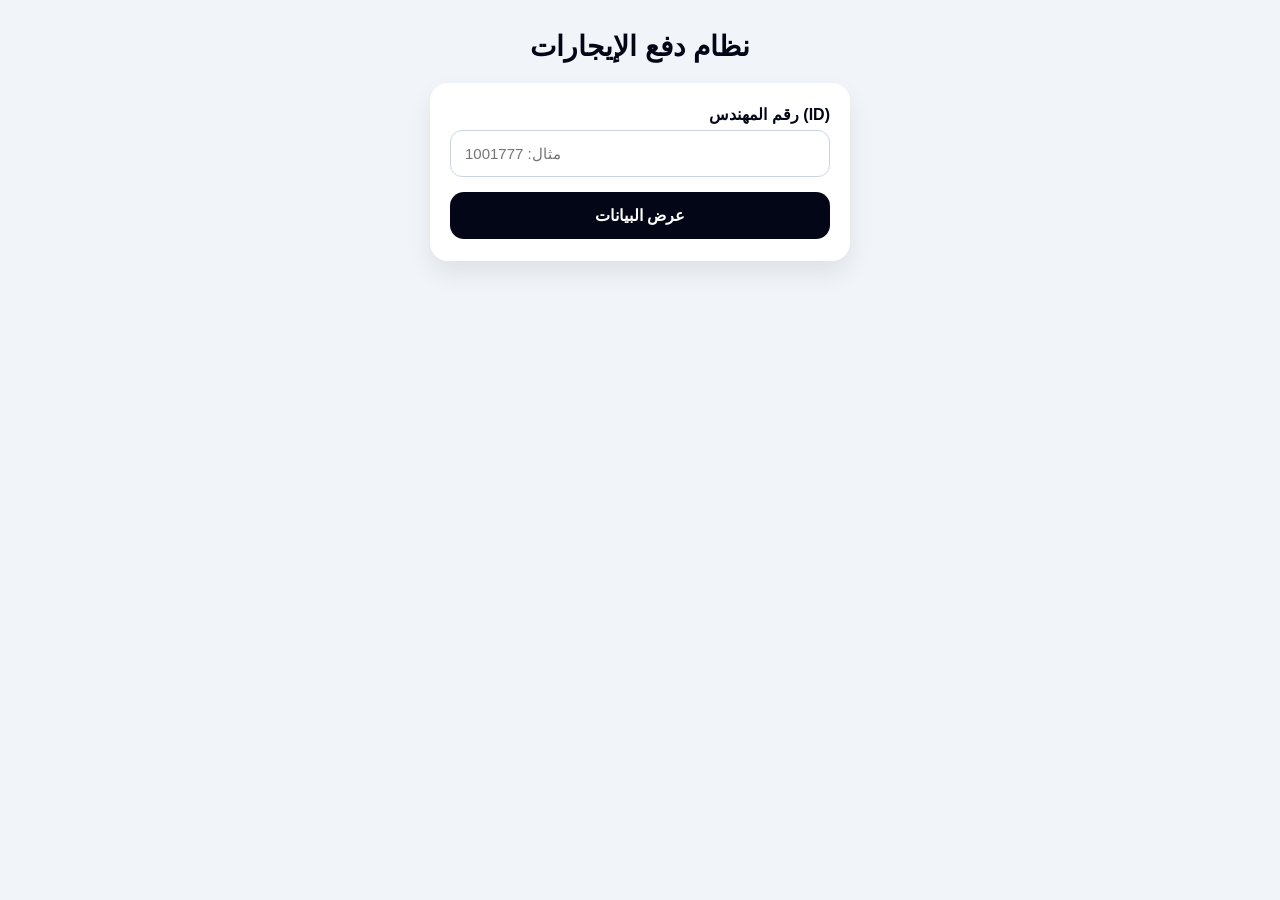
==== index.html @ 76e4237d "Update index.html" ====
<!DOCTYPE html>
<html lang="ar">
<head>
<meta charset="UTF-8">
<title>نظام دفع الإيجارات</title>

<style>
:root{
  --bg:#F1F5F9;
  --text:#020617;
  --border:#CBD5E1;
  --dark:#020617;
}

*{ box-sizing:border-box; }

body{
  margin:0;
  min-height:100vh;
  background:var(--bg);
  font-family:"Segoe UI",Tahoma,sans-serif;
  color:var(--text);
  display:flex;
  justify-content:center;
  align-items:flex-start;
  padding:30px 15px;
}

.container{
  width:100%;
  max-width:1100px;
}

.page-title{
  text-align:center;
  font-size:28px;
  font-weight:800;
  margin-bottom:20px;
}

.main-card{
  background:#fff;
  border-radius:18px;
  padding:22px 20px;
  box-shadow:0 12px 25px rgba(0,0,0,.08);
  text-align:center;
  margin-bottom:25px;
  max-width:420px;
  margin-left:auto;
  margin-right:auto;
}

.main-card label{
  display:block;
  text-align:right;
  font-weight:600;
  margin-bottom:6px;
}

.main-card input{
  width:100%;
  padding:14px;
  border-radius:12px;
  border:1px solid var(--border);
  font-size:15px;
}

.main-btn{
  margin-top:15px;
  width:100%;
  padding:14px;
  border-radius:14px;
  border:none;
  background:var(--dark);
  color:#fff;
  font-size:16px;
  font-weight:700;
  cursor:pointer;
}

/* Loader */
.global-loader{
  position:fixed;
  inset:0;
  background:rgba(2,6,23,.55);
  display:none;
  align-items:center;
  justify-content:center;
  flex-direction:column;
  z-index:9999;
}
.spinner{
  width:48px;
  height:48px;
  border:5px solid #CBD5E1;
  border-top:5px solid #38BDF8;
  border-radius:50%;
  animation:spin 1s linear infinite;
}
.loader-text{
  margin-top:12px;
  color:#fff;
  font-weight:700;
}
@keyframes spin{ to{ transform:rotate(360deg);} }

/* Table */
.table-wrapper{
  background:#020617;
  border-radius:18px;
  padding:20px;
  color:#E5E7EB;
}

table{
  width:100%;
  border-collapse:collapse;
  font-size:14px;
}

th,td{
  padding:12px;
  text-align:center;
}

th{
  color:#93C5FD;
  border-bottom:1px solid #1E293B;
}

tr{
  border-bottom:1px solid #1E293B;
}

.owner{
  color:#FDE68A;
  font-weight:600;
}

select{
  padding:6px 8px;
  border-radius:8px;
}

.pay-btn{
  padding:6px 12px;
  border-radius:8px;
  border:none;
  background:#2563EB;
  color:#fff;
  font-size:13px;
  cursor:pointer;
}
.pay-btn.paid{
  background:#16A34A;
  cursor:default;
}

.print-btn{
  margin-bottom:15px;
  padding:10px 16px;
  border-radius:10px;
  border:none;
  background:#0F766E;
  color:#fff;
  font-weight:700;
  cursor:pointer;
}
</style>
</head>

<body>

<div id="globalLoader" class="global-loader">
  <div class="spinner"></div>
  <div class="loader-text">جاري التنفيذ...</div>
</div>

<div class="container">

  <div class="page-title">نظام دفع الإيجارات</div>

  <div class="main-card">
    <label>رقم المهندس (ID)</label>
    <input id="engineerId" type="text" placeholder="مثال: 1001777">
    <button class="main-btn" onclick="loadData()">عرض البيانات</button>
  </div>

  <div id="result"></div>

</div>

<script>
/* 🔴 لينك الـ Web App */
const API_URL = "https://script.google.com/macros/s/AKfycbzSHebSj0X9jFXs0VYxLyknm9LthFssqVEILE_PhV1eO2KjryOnCQVhsB7DK2S6EFZuzg/exec";

/* ✅ تخزين الشهور اللي اتدفعت */
let paidMonths = new Set();

/* ✅ دالة توليد الشهور (ديسمبر 2025 + كل 2026) */
function generateMonths(startYear, startMonth, count) {
  const months = [];
  let y = startYear;
  let m = startMonth;

  for (let i = 0; i < count; i++) {
    months.push(String(m).padStart(2,"0") + "-" + y);
    m++;
    if (m > 12) {
      m = 1;
      y++;
    }
  }
  return months;
}

/* ✅ تحويل الشهر لرقم للمقارنة */
function monthToNumber(m){
  const [mm, yy] = m.split("-");
  return (parseInt(yy) * 12) + parseInt(mm);
}

function showLoader(text){
  document.querySelector(".loader-text").innerText = text || "جاري التنفيذ...";
  document.getElementById("globalLoader").style.display="flex";
}
function hideLoader(){
  document.getElementById("globalLoader").style.display="none";
}

function formatDate(d){
  return d ? new Date(d).toLocaleDateString("ar-EG") : "-";
}

/* Load Assets */
function loadData(){
  const id = document.getElementById("engineerId").value.trim();
  if(!id){ alert("أدخل رقم المهندس"); return; }

  paidMonths.clear();
  showLoader("جاري تحميل البيانات...");

  fetch(API_URL+"?action=getAssets&engineerId="+id)
    .then(r=>r.json())
    .then(d=>{
      hideLoader();
      renderTable(d);
    })
    .catch(()=>{
      hideLoader();
      alert("خطأ في الاتصال");
    });
}

/* Render Table */
function renderTable(data){

  if(!data || !data.length){
    document.getElementById("result").innerHTML =
      "<p style='text-align:center'>لا توجد بيانات</p>";
    return;
  }

  const monthsList = generateMonths(2025, 12, 13);

  let html = `
  <button class="print-btn" onclick="printReceipts()">تحميل ملف الإيصالات</button>
  <div class="table-wrapper">
  <table>
    <thead>
      <tr>
        <th>المكتب</th>
        <th>الموقع</th>
        <th>النوع</th>
        <th>الإيجار</th>
        <th>بداية</th>
        <th>نهاية</th>
        <th>المتبقي</th>
        <th>المالك</th>
        <th>الشهر</th>
        <th>الدفع</th>
      </tr>
    </thead>
    <tbody>`;

  data.forEach(i=>{
    const key = i.assetName.replace(/\s/g,"_");
    html += `
    <tr>
      <td>${i.assetName}</td>
      <td>${i.location}</td>
      <td>${i.assetType}</td>
      <td>${i.monthlyRent}</td>
      <td>${formatDate(i.contractStart)}</td>
      <td>${formatDate(i.contractEnd)}</td>
      <td>${i.remainingDays}</td>
      <td class="owner">${i.ownerName}</td>
      <td>
        <select id="m_${key}">
          <option value="">اختر</option>
          ${monthsList.map(m=>`<option value="${m}">${m}</option>`).join("")}
        </select>
      </td>
      <td>
        <button class="pay-btn" onclick='payNow(this,${JSON.stringify(i)})'>دفع</button>
      </td>
    </tr>`;
  });

  html += "</tbody></table></div>";
  document.getElementById("result").innerHTML = html;
}

/* Confirm Payment */
function payNow(btn,item){

  const month = document.getElementById(
    "m_"+item.assetName.replace(/\s/g,"_")
  ).value;

  if(!month){
    alert("اختر الشهر");
    return;
  }

  /* ✅ منع الدفع بعد نهاية العقد */
  const selectedMonthNum = monthToNumber(month);
  const endDate = new Date(item.contractEnd);
  const contractEndMonth = (endDate.getFullYear() * 12) + (endDate.getMonth() + 1);

  if(selectedMonthNum > contractEndMonth){
    alert("لا يمكن الدفع بعد نهاية العقد");
    return;
  }

  btn.disabled = true;
  showLoader("جاري تسجيل الدفع...");

  fetch(API_URL,{
    method:"POST",
    body: JSON.stringify({
      action: "confirmPayment",
      engineerId: document.getElementById("engineerId").value,
      assetName: item.assetName,
      month: month
    })
  })
  .then(r=>r.json())
  .then(res=>{
    hideLoader();

    if(res.error){
      btn.disabled=false;
      alert(res.error);
      return;
    }

    btn.innerText="تم الدفع";
    btn.classList.add("paid");
    paidMonths.add(month);
  })
  .catch(()=>{
    hideLoader();
    btn.disabled=false;
    alert("خطأ أثناء الدفع");
  });
}

/* Print Receipts */
function printReceipts(){

  const engineerId = document.getElementById("engineerId").value.trim();
  if(!engineerId){
    alert("أدخل رقم المهندس");
    return;
  }

  if(paidMonths.size === 0){
    alert("لا توجد إيصالات مدفوعة للطباعة");
    return;
  }

  const month = Array.from(paidMonths)[0];

  showLoader("جاري تجهيز ملف الإيصالات...");

  fetch(API_URL,{
    method:"POST",
    body: JSON.stringify({
      action: "printReceipts",
      engineerId: engineerId,
      month: month
    })
  })
  .then(r=>r.json())
  .then(res=>{
    hideLoader();

    if(res.error){
      alert(res.error);
      return;
    }

    if(res.pdfUrl){
      window.location.href = res.pdfUrl;
    }else{
      alert("لم يتم إنشاء ملف الإيصالات");
    }
  })
  .catch(()=>{
    hideLoader();
    alert("تعذر فتح ملف الإيصالات");
  });
}
</script>

</body>
</html>
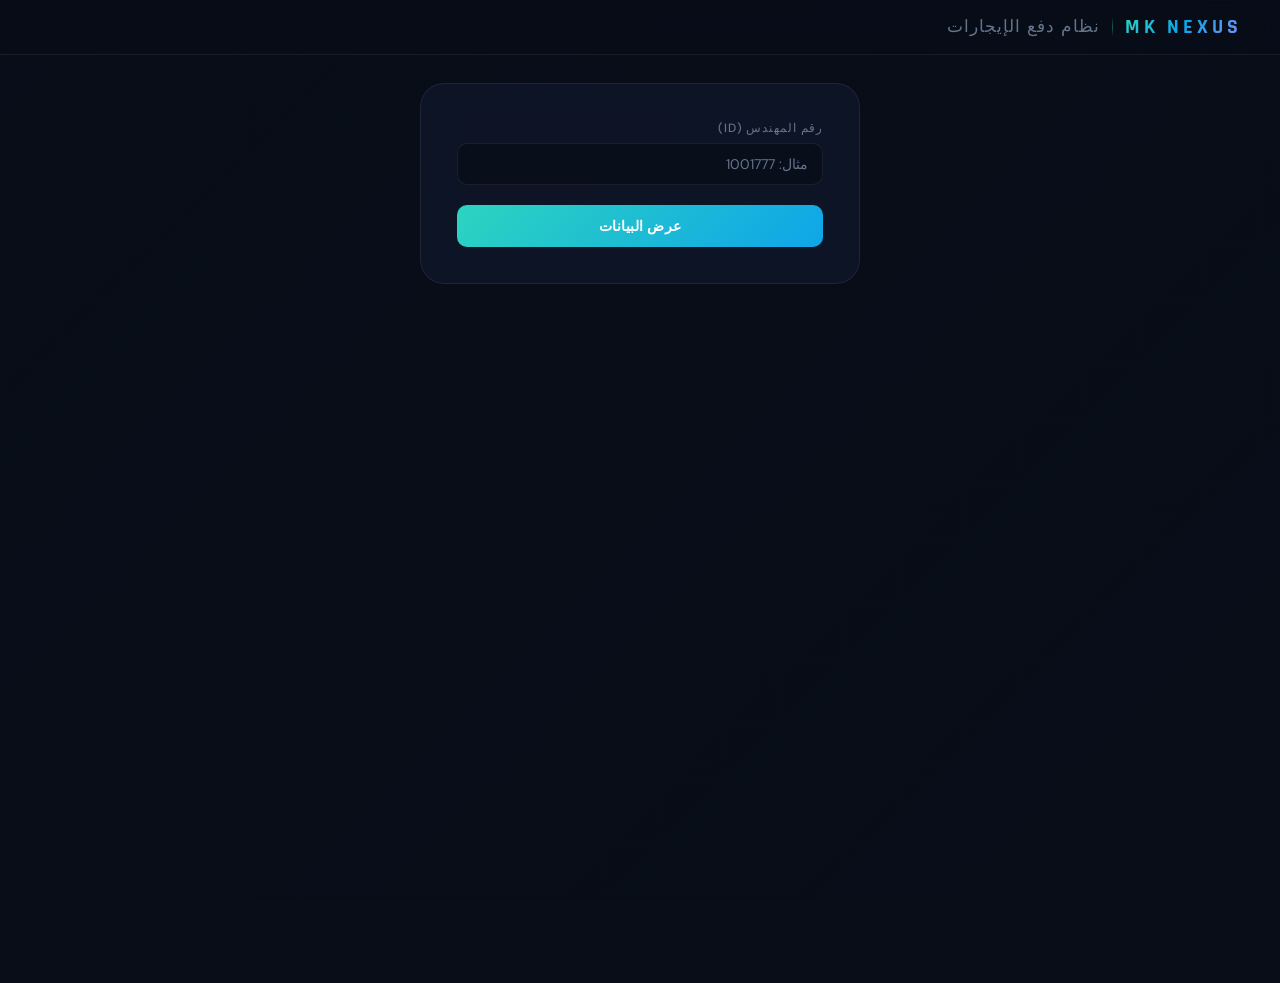
==== commit a170e27e: "Update index.html" ====
--- a/index.html
+++ b/index.html
@@ -1,291 +1,173 @@
 <!DOCTYPE html>
-<html lang="ar">
+<html lang="ar" dir="rtl">
 <head>
 <meta charset="UTF-8">
-<title>نظام دفع الإيجارات</title>
-
+<meta name="viewport" content="width=device-width, initial-scale=1.0">
+<title>نظام دفع الإيجارات — MK Nexus</title>
+<link rel="stylesheet" href="mk-theme.css">
 <style>
-:root{
-  --bg:#F1F5F9;
-  --text:#020617;
-  --border:#CBD5E1;
-  --dark:#020617;
-}
-
-*{ box-sizing:border-box; }
-
-body{
-  margin:0;
-  min-height:100vh;
-  background:var(--bg);
-  font-family:"Segoe UI",Tahoma,sans-serif;
-  color:var(--text);
-  display:flex;
-  justify-content:center;
-  align-items:flex-start;
-  padding:30px 15px;
-}
-
-.container{
-  width:100%;
-  max-width:1100px;
-}
-
-.page-title{
-  text-align:center;
-  font-size:28px;
-  font-weight:800;
-  margin-bottom:20px;
-}
-
-.main-card{
-  background:#fff;
-  border-radius:18px;
-  padding:22px 20px;
-  box-shadow:0 12px 25px rgba(0,0,0,.08);
-  text-align:center;
-  margin-bottom:25px;
-  max-width:420px;
-  margin-left:auto;
-  margin-right:auto;
-}
-
-.main-card label{
-  display:block;
-  text-align:right;
-  font-weight:600;
-  margin-bottom:6px;
-}
-
-.main-card input{
-  width:100%;
-  padding:14px;
-  border-radius:12px;
-  border:1px solid var(--border);
-  font-size:15px;
-}
-
-.main-btn{
-  margin-top:15px;
-  width:100%;
-  padding:14px;
-  border-radius:14px;
-  border:none;
-  background:var(--dark);
-  color:#fff;
-  font-size:16px;
-  font-weight:700;
-  cursor:pointer;
-}
-
-/* Loader */
-.global-loader{
-  position:fixed;
-  inset:0;
-  background:rgba(2,6,23,.55);
-  display:none;
-  align-items:center;
-  justify-content:center;
-  flex-direction:column;
-  z-index:9999;
-}
-.spinner{
-  width:48px;
-  height:48px;
-  border:5px solid #CBD5E1;
-  border-top:5px solid #38BDF8;
-  border-radius:50%;
-  animation:spin 1s linear infinite;
-}
-.loader-text{
-  margin-top:12px;
-  color:#fff;
-  font-weight:700;
-}
-@keyframes spin{ to{ transform:rotate(360deg);} }
-
-/* Table */
-.table-wrapper{
-  background:#020617;
-  border-radius:18px;
-  padding:20px;
-  color:#E5E7EB;
-}
-
-table{
-  width:100%;
-  border-collapse:collapse;
-  font-size:14px;
-}
-
-th,td{
-  padding:12px;
-  text-align:center;
-}
-
-th{
-  color:#93C5FD;
-  border-bottom:1px solid #1E293B;
-}
-
-tr{
-  border-bottom:1px solid #1E293B;
-}
-
-.owner{
-  color:#FDE68A;
-  font-weight:600;
-}
-
-select{
-  padding:6px 8px;
-  border-radius:8px;
-}
-
-.pay-btn{
-  padding:6px 12px;
-  border-radius:8px;
-  border:none;
-  background:#2563EB;
-  color:#fff;
-  font-size:13px;
-  cursor:pointer;
-}
-.pay-btn.paid{
-  background:#16A34A;
-  cursor:default;
-}
-
-.print-btn{
-  margin-bottom:15px;
-  padding:10px 16px;
-  border-radius:10px;
-  border:none;
-  background:#0F766E;
-  color:#fff;
-  font-weight:700;
-  cursor:pointer;
-}
+body { display:block; }
+
+.page-wrap {
+  min-height: 100vh;
+  padding: 0 clamp(12px,3vw,40px) 60px;
+}
+
+/* ── Search card ── */
+.search-card {
+  width: min(440px,100%);
+  margin: 28px auto;
+  padding: clamp(22px,3vw,36px);
+}
+
+/* ── Table wrapper override ── */
+.mk-table th { white-space: nowrap; }
+.mk-table td { white-space: nowrap; }
+
+.owner-cell { color: var(--warning); font-weight:600; }
+
+/* ── Pay button states ── */
+.pay-btn {
+  padding: 6px 14px;
+  font-size: 12px;
+  background: linear-gradient(135deg, #2563eb, #38bdf8);
+  color:#fff; border:none; border-radius:8px; cursor:pointer;
+  font-weight:600; transition:.2s;
+}
+.pay-btn:hover:not(.paid):not(:disabled) { transform:translateY(-1px); box-shadow:0 6px 18px rgba(37,99,235,.4); }
+.pay-btn.paid { background:linear-gradient(135deg,#16a34a,#4ade80); cursor:default; }
+.pay-btn:disabled { opacity:.5; cursor:not-allowed; }
+
+/* ── Month select in table ── */
+.mk-table .month-sel {
+  padding: 5px 8px;
+  border-radius: 8px;
+  background: rgba(8,13,24,.7);
+  border: 1px solid var(--border);
+  color: var(--text); font-size:13px; outline:none;
+  transition: border-color .2s;
+}
+.mk-table .month-sel:focus { border-color: var(--accent); }
+
+/* ── Print button ── */
+.print-btn {
+  display: flex; align-items:center; gap:8px;
+  padding: 9px 18px; margin-bottom:16px;
+  border-radius: var(--r-sm); border:none;
+  background: linear-gradient(135deg,#0f766e,#2dd4bf);
+  color:#fff; font-weight:700; font-size:13px; cursor:pointer;
+  transition:.25s;
+}
+.print-btn:hover { transform:translateY(-2px); box-shadow:0 10px 28px rgba(45,212,191,.3); }
+
+/* ── Remaining days badge ── */
+.days-ok    { color:var(--success); font-weight:600; }
+.days-warn  { color:var(--warning); font-weight:600; }
+.days-crit  { color:var(--danger);  font-weight:600; }
+
+/* ── Table scroll on mobile ── */
+.table-scroll { overflow-x:auto; border-radius:var(--r-lg); }
 </style>
 </head>
-
 <body>
 
-<div id="globalLoader" class="global-loader">
-  <div class="spinner"></div>
-  <div class="loader-text">جاري التنفيذ...</div>
+<div id="mk-bg"></div>
+<div id="mk-overlay"></div>
+<div class="starfall">
+  <div class="falling-star"></div><div class="falling-star"></div>
+  <div class="falling-star"></div><div class="falling-star"></div>
+  <div class="falling-star"></div><div class="falling-star"></div>
+  <div class="falling-star"></div><div class="falling-star"></div>
+  <div class="falling-star"></div><div class="falling-star"></div>
+  <div class="falling-star"></div><div class="falling-star"></div>
 </div>
 
-<div class="container">
-
-  <div class="page-title">نظام دفع الإيجارات</div>
-
-  <div class="main-card">
-    <label>رقم المهندس (ID)</label>
-    <input id="engineerId" type="text" placeholder="مثال: 1001777">
-    <button class="main-btn" onclick="loadData()">عرض البيانات</button>
+<!-- HEADER -->
+<header class="mk-header">
+  <div class="mk-header-brand">
+    <span class="mk-logo" style="font-size:20px">MK NEXUS</span>
+    <div class="mk-header-sep"></div>
+    <span class="mk-header-title">نظام دفع الإيجارات</span>
   </div>
-
+</header>
+
+<div class="page-wrap">
+
+  <!-- Search -->
+  <div class="mk-card search-card">
+    <div class="mk-field">
+      <label class="mk-label">رقم المهندس (ID)</label>
+      <input class="mk-input" id="engineerId" type="text" placeholder="مثال: 1001777">
+    </div>
+    <button class="mk-btn" style="width:100%" onclick="loadData()">عرض البيانات</button>
+  </div>
+
+  <!-- Results -->
   <div id="result"></div>
 
 </div>
 
+<!-- LOADER -->
+<div id="globalLoader" class="mk-loader">
+  <div class="mk-spinner"></div>
+  <div class="mk-loader-text" id="loaderText">جاري التنفيذ...</div>
+</div>
+
+<!-- ══════════ SCRIPT (unchanged logic) ══════════ -->
 <script>
-/* 🔴 لينك الـ Web App */
-const API_URL = "https://script.google.com/macros/s/AKfycbzSHebSj0X9jFXs0VYxLyknm9LthFssqVEILE_PhV1eO2KjryOnCQVhsB7DK2S6EFZuzg/exec";
-
-/* ✅ تخزين الشهور اللي اتدفعت */
-let paidMonths = new Set();
-
-/* ✅ دالة توليد الشهور (ديسمبر 2025 + كل 2026) */
+const API_URL = "https://script.google.com/macros/s/AKfycbymN-eiB6AR8LsK31ssWhYtCSq7uzk2qYU3LVLKkx1HM_OhRxa7zC10zFmj47zFDsaAUg/exec";
+let lastPaidMonth = null;
+
 function generateMonths(startYear, startMonth, count) {
-  const months = [];
-  let y = startYear;
-  let m = startMonth;
-
-  for (let i = 0; i < count; i++) {
-    months.push(String(m).padStart(2,"0") + "-" + y);
-    m++;
-    if (m > 12) {
-      m = 1;
-      y++;
-    }
+  const months=[]; let y=startYear, m=startMonth;
+  for(let i=0;i<count;i++){
+    months.push(String(m).padStart(2,"0")+"-"+y);
+    m++; if(m>12){m=1;y++;}
   }
   return months;
 }
 
-/* ✅ تحويل الشهر لرقم للمقارنة */
-function monthToNumber(m){
-  const [mm, yy] = m.split("-");
-  return (parseInt(yy) * 12) + parseInt(mm);
-}
-
-function showLoader(text){
-  document.querySelector(".loader-text").innerText = text || "جاري التنفيذ...";
+function showLoader(txt){
+  document.getElementById("loaderText").innerText = txt||"جاري التنفيذ...";
   document.getElementById("globalLoader").style.display="flex";
 }
-function hideLoader(){
-  document.getElementById("globalLoader").style.display="none";
-}
-
-function formatDate(d){
-  return d ? new Date(d).toLocaleDateString("ar-EG") : "-";
-}
-
-/* Load Assets */
+function hideLoader(){ document.getElementById("globalLoader").style.display="none"; }
+
+function formatDate(d){ return d ? new Date(d).toLocaleDateString("ar-EG") : "-"; }
+
+function daysClass(n){
+  const v = parseInt(n);
+  if(isNaN(v)) return "";
+  if(v<=30)  return "days-crit";
+  if(v<=90)  return "days-warn";
+  return "days-ok";
+}
+
 function loadData(){
   const id = document.getElementById("engineerId").value.trim();
   if(!id){ alert("أدخل رقم المهندس"); return; }
-
-  paidMonths.clear();
+  lastPaidMonth = null;
   showLoader("جاري تحميل البيانات...");
 
   fetch(API_URL+"?action=getAssets&engineerId="+id)
     .then(r=>r.json())
-    .then(d=>{
-      hideLoader();
-      renderTable(d);
-    })
-    .catch(()=>{
-      hideLoader();
-      alert("خطأ في الاتصال");
-    });
-}
-
-/* Render Table */
+    .then(d=>{ hideLoader(); renderTable(d.assets||d); })
+    .catch(()=>{ hideLoader(); alert("خطأ في الاتصال"); });
+}
+
 function renderTable(data){
-
-  if(!data || !data.length){
-    document.getElementById("result").innerHTML =
-      "<p style='text-align:center'>لا توجد بيانات</p>";
+  const result = document.getElementById("result");
+  if(!data||!data.length){
+    result.innerHTML='<p style="text-align:center;color:var(--muted);padding:40px">لا توجد بيانات</p>';
     return;
   }
-
-  const monthsList = generateMonths(2025, 12, 13);
-
-  let html = `
-  <button class="print-btn" onclick="printReceipts()">تحميل ملف الإيصالات</button>
-  <div class="table-wrapper">
-  <table>
-    <thead>
-      <tr>
-        <th>المكتب</th>
-        <th>الموقع</th>
-        <th>النوع</th>
-        <th>الإيجار</th>
-        <th>بداية</th>
-        <th>نهاية</th>
-        <th>المتبقي</th>
-        <th>المالك</th>
-        <th>الشهر</th>
-        <th>الدفع</th>
-      </tr>
-    </thead>
-    <tbody>`;
-
+  const monthsList = generateMonths(2025,12,13);
+
+  let rows = "";
   data.forEach(i=>{
     const key = i.assetName.replace(/\s/g,"_");
-    html += `
+    const dc  = daysClass(i.remainingDays);
+    rows += `
     <tr>
       <td>${i.assetName}</td>
       <td>${i.location}</td>
@@ -293,10 +175,10 @@
       <td>${i.monthlyRent}</td>
       <td>${formatDate(i.contractStart)}</td>
       <td>${formatDate(i.contractEnd)}</td>
-      <td>${i.remainingDays}</td>
-      <td class="owner">${i.ownerName}</td>
+      <td class="${dc}">${i.remainingDays}</td>
+      <td class="owner-cell">${i.ownerName}</td>
       <td>
-        <select id="m_${key}">
+        <select class="month-sel" id="m_${key}">
           <option value="">اختر</option>
           ${monthsList.map(m=>`<option value="${m}">${m}</option>`).join("")}
         </select>
@@ -307,112 +189,70 @@
     </tr>`;
   });
 
-  html += "</tbody></table></div>";
-  document.getElementById("result").innerHTML = html;
-}
-
-/* Confirm Payment */
+  result.innerHTML = `
+    <button class="print-btn" onclick="printReceipts()">
+      🖨️ تحميل ملف الإيصالات
+    </button>
+    <div class="table-scroll">
+      <div class="mk-table-wrap">
+        <table class="mk-table">
+          <thead>
+            <tr>
+              <th>المكتب</th><th>الموقع</th><th>النوع</th>
+              <th>الإيجار</th><th>بداية</th><th>نهاية</th>
+              <th>المتبقي</th><th>المالك</th><th>الشهر</th><th>الدفع</th>
+            </tr>
+          </thead>
+          <tbody>${rows}</tbody>
+        </table>
+      </div>
+    </div>`;
+}
+
 function payNow(btn,item){
-
-  const month = document.getElementById(
-    "m_"+item.assetName.replace(/\s/g,"_")
-  ).value;
-
-  if(!month){
-    alert("اختر الشهر");
-    return;
-  }
-
-  /* ✅ منع الدفع بعد نهاية العقد */
-  const selectedMonthNum = monthToNumber(month);
-  const endDate = new Date(item.contractEnd);
-  const contractEndMonth = (endDate.getFullYear() * 12) + (endDate.getMonth() + 1);
-
-  if(selectedMonthNum > contractEndMonth){
-    alert("لا يمكن الدفع بعد نهاية العقد");
-    return;
-  }
-
-  btn.disabled = true;
+  const month = document.getElementById("m_"+item.assetName.replace(/\s/g,"_")).value;
+  if(!month){ alert("اختر الشهر"); return; }
+  btn.disabled=true;
   showLoader("جاري تسجيل الدفع...");
 
   fetch(API_URL,{
     method:"POST",
-    body: JSON.stringify({
-      action: "confirmPayment",
-      engineerId: document.getElementById("engineerId").value,
-      assetName: item.assetName,
-      month: month
+    body:JSON.stringify({
+      action:"confirmPayment",
+      engineerId:document.getElementById("engineerId").value,
+      assetName:item.assetName, month
     })
   })
   .then(r=>r.json())
   .then(res=>{
     hideLoader();
-
-    if(res.error){
-      btn.disabled=false;
-      alert(res.error);
-      return;
-    }
-
-    btn.innerText="تم الدفع";
+    if(res.error){ btn.disabled=false; alert(res.error); return; }
+    btn.innerText="تم الدفع ✓";
     btn.classList.add("paid");
-    paidMonths.add(month);
-  })
-  .catch(()=>{
-    hideLoader();
-    btn.disabled=false;
-    alert("خطأ أثناء الدفع");
-  });
-}
-
-/* Print Receipts */
+    lastPaidMonth=month;
+  })
+  .catch(()=>{ hideLoader(); btn.disabled=false; alert("خطأ أثناء الدفع"); });
+}
+
 function printReceipts(){
-
-  const engineerId = document.getElementById("engineerId").value.trim();
-  if(!engineerId){
-    alert("أدخل رقم المهندس");
-    return;
-  }
-
-  if(paidMonths.size === 0){
-    alert("لا توجد إيصالات مدفوعة للطباعة");
-    return;
-  }
-
-  const month = Array.from(paidMonths)[0];
+  const engineerId=document.getElementById("engineerId").value.trim();
+  if(!engineerId){ alert("أدخل رقم المهندس"); return; }
+  if(!lastPaidMonth){ alert("لا توجد إيصالات مدفوعة للطباعة"); return; }
 
   showLoader("جاري تجهيز ملف الإيصالات...");
-
   fetch(API_URL,{
     method:"POST",
-    body: JSON.stringify({
-      action: "printReceipts",
-      engineerId: engineerId,
-      month: month
-    })
+    body:JSON.stringify({ action:"printReceipts", engineerId, month:lastPaidMonth })
   })
   .then(r=>r.json())
   .then(res=>{
     hideLoader();
-
-    if(res.error){
-      alert(res.error);
-      return;
-    }
-
-    if(res.pdfUrl){
-      window.location.href = res.pdfUrl;
-    }else{
-      alert("لم يتم إنشاء ملف الإيصالات");
-    }
-  })
-  .catch(()=>{
-    hideLoader();
-    alert("تعذر فتح ملف الإيصالات");
-  });
+    if(res.error){ alert(res.error); return; }
+    if(res.pdfUrl) window.location.href=res.pdfUrl;
+    else alert("لم يتم إنشاء ملف الإيصالات");
+  })
+  .catch(()=>{ hideLoader(); alert("تعذر فتح ملف الإيصالات"); });
 }
 </script>
-
 </body>
 </html>
--- a/mk-theme.css
+++ b/mk-theme.css
@@ -0,0 +1,302 @@
+/* ============================================
+   MK NEXUS — mk-theme.css
+   Shared identity for all sub-projects
+   ============================================ */
+
+@import url('https://fonts.googleapis.com/css2?family=Rajdhani:wght@400;500;600;700&family=DM+Sans:ital,opsz,wght@0,9..40,300;0,9..40,400;0,9..40,500;0,9..40,600&display=swap');
+
+/* ── Variables ── */
+:root {
+  --bg:       #080d18;
+  --bg2:      #0c1220;
+  --card:     rgba(15,22,40,0.88);
+  --card-s:   #0f1628;
+  --accent:   #2dd4bf;
+  --accent2:  #0ea5e9;
+  --accent3:  #818cf8;
+  --danger:   #f87171;
+  --warning:  #facc15;
+  --success:  #4ade80;
+  --text:     #f1f5f9;
+  --muted:    #64748b;
+  --border:   rgba(255,255,255,0.07);
+  --border-a: rgba(45,212,191,0.25);
+  --glow:     0 0 28px rgba(45,212,191,0.2);
+  --font-d:   'Rajdhani', sans-serif;
+  --font-b:   'DM Sans', sans-serif;
+  --r-sm:  10px;
+  --r-md:  16px;
+  --r-lg:  24px;
+}
+
+/* ── Reset ── */
+*, *::before, *::after { box-sizing: border-box; margin: 0; padding: 0; }
+html { scroll-behavior: smooth; }
+
+body {
+  font-family: var(--font-b);
+  color: var(--text);
+  background: var(--bg);
+  min-height: 100vh;
+  overflow-x: hidden;
+  animation: pageFade .5s ease forwards;
+}
+
+@keyframes pageFade { from{opacity:0} to{opacity:1} }
+
+/* ── Background layers ── */
+#mk-bg {
+  position: fixed; inset: 0; z-index: -3; pointer-events: none;
+  background: url("https://images.unsplash.com/photo-1536152470836-b943b246224c?auto=format&fit=crop&w=1920&q=80") center/cover;
+}
+#mk-overlay {
+  position: fixed; inset: 0; z-index: -2; pointer-events: none;
+  background:
+    linear-gradient(135deg, rgba(8,13,24,0.88) 0%, rgba(8,13,24,0.72) 100%),
+    linear-gradient(rgba(45,212,191,0.018) 1px, transparent 1px),
+    linear-gradient(90deg, rgba(45,212,191,0.018) 1px, transparent 1px);
+  background-size: auto, 60px 60px, 60px 60px;
+}
+
+/* ── Starfall ── */
+.starfall { position:fixed; inset:0; z-index:-1; pointer-events:none; overflow:hidden; }
+.falling-star {
+  position:absolute; width:3px; height:3px; border-radius:50%;
+  background: var(--accent);
+  box-shadow: 0 0 6px var(--accent), 0 0 14px rgba(45,212,191,.5);
+  opacity:0; animation: starFall linear infinite;
+}
+@keyframes starFall {
+  0%  { transform:translateY(-20px) translateX(0); opacity:0; }
+  8%  { opacity:.8; }
+  92% { opacity:.6; }
+  100%{ transform:translateY(105vh) translateX(50px); opacity:0; }
+}
+.falling-star:nth-child(1) {left:4vw;  animation-duration:8s;  animation-delay:0s}
+.falling-star:nth-child(2) {left:10vw; animation-duration:11s; animation-delay:2s}
+.falling-star:nth-child(3) {left:17vw; animation-duration:7s;  animation-delay:5s}
+.falling-star:nth-child(4) {left:24vw; animation-duration:9s;  animation-delay:1s}
+.falling-star:nth-child(5) {left:32vw; animation-duration:8s;  animation-delay:4s}
+.falling-star:nth-child(6) {left:41vw; animation-duration:12s; animation-delay:7s}
+.falling-star:nth-child(7) {left:50vw; animation-duration:8s;  animation-delay:2s}
+.falling-star:nth-child(8) {left:59vw; animation-duration:9s;  animation-delay:3s}
+.falling-star:nth-child(9) {left:67vw; animation-duration:7s;  animation-delay:1s}
+.falling-star:nth-child(10){left:75vw; animation-duration:10s; animation-delay:6s}
+.falling-star:nth-child(11){left:83vw; animation-duration:8s;  animation-delay:4s}
+.falling-star:nth-child(12){left:91vw; animation-duration:9s;  animation-delay:5s}
+
+/* ── MK Logo text ── */
+.mk-logo {
+  font-family: var(--font-d);
+  font-weight: 700;
+  letter-spacing: 4px;
+  background: linear-gradient(135deg, #2dd4bf, #0ea5e9, #818cf8);
+  -webkit-background-clip: text; -webkit-text-fill-color: transparent; background-clip: text;
+  animation: logoGlow 4s ease-in-out infinite;
+  display: inline-block;
+}
+@keyframes logoGlow {
+  0%,100%{ filter: drop-shadow(0 0 6px rgba(45,212,191,.2)); }
+  50%    { filter: drop-shadow(0 0 18px rgba(45,212,191,.55)); }
+}
+
+/* ── Page Header Bar ── */
+.mk-header {
+  position: sticky; top: 0; z-index: 200;
+  background: rgba(8,13,24,0.85);
+  backdrop-filter: blur(20px); -webkit-backdrop-filter: blur(20px);
+  border-bottom: 1px solid var(--border);
+  padding: 14px clamp(16px,3vw,40px);
+  display: flex; align-items: center; justify-content: space-between;
+  gap: 12px; flex-wrap: wrap;
+}
+.mk-header-brand {
+  display: flex; align-items: center; gap: 12px;
+}
+.mk-header-brand .mk-logo { font-size: clamp(16px,2vw,22px); }
+.mk-header-title {
+  font-family: var(--font-d);
+  font-size: clamp(13px,1.4vw,17px);
+  color: var(--muted);
+  letter-spacing: 1px;
+}
+.mk-header-sep {
+  width:1px; height:20px;
+  background: linear-gradient(to bottom, transparent, var(--accent), transparent);
+  opacity:.4;
+}
+
+/* ── Cards ── */
+.mk-card {
+  background: var(--card);
+  backdrop-filter: blur(16px); -webkit-backdrop-filter: blur(16px);
+  border: 1px solid var(--border);
+  border-radius: var(--r-lg);
+  transition: transform .3s, box-shadow .3s, border-color .3s;
+  position: relative; overflow: hidden;
+}
+.mk-card::before {
+  content:''; position:absolute; top:0; left:0; right:0; height:2px;
+  background: linear-gradient(90deg, transparent, var(--accent), transparent);
+  opacity:0; transition: opacity .3s;
+}
+.mk-card:hover::before { opacity:1; }
+.mk-card:hover {
+  transform: translateY(-4px);
+  box-shadow: var(--glow), 0 16px 40px rgba(0,0,0,.4);
+  border-color: var(--border-a);
+}
+
+/* ── Inputs ── */
+.mk-input, .mk-select {
+  font-family: var(--font-b);
+  width: 100%; padding: 11px 14px;
+  border-radius: var(--r-sm);
+  border: 1px solid var(--border);
+  background: rgba(8,13,24,.7);
+  color: var(--text); font-size: 14px; outline: none;
+  transition: border-color .25s, box-shadow .25s;
+}
+.mk-input::placeholder { color: var(--muted); }
+.mk-input:focus, .mk-select:focus {
+  border-color: var(--accent);
+  box-shadow: 0 0 0 3px rgba(45,212,191,.12);
+}
+.mk-select option { background: var(--card-s); color: var(--text); }
+
+/* ── Labels ── */
+.mk-label {
+  display: block; margin-bottom: 7px;
+  font-size: 12px; font-weight: 500; color: var(--muted);
+  text-transform: uppercase; letter-spacing: .8px;
+}
+
+/* ── Field wrapper ── */
+.mk-field { margin-bottom: 20px; }
+
+/* ── Buttons ── */
+.mk-btn {
+  font-family: var(--font-b); font-weight: 600; font-size: 14px;
+  padding: 12px 24px; border-radius: var(--r-sm); border: none;
+  cursor: pointer; color: #fff; letter-spacing:.5px;
+  background: linear-gradient(135deg, var(--accent), var(--accent2));
+  transition: all .25s; position:relative; overflow:hidden;
+  white-space: nowrap;
+}
+.mk-btn::after {
+  content:''; position:absolute; inset:0;
+  background: linear-gradient(120deg,transparent 30%,rgba(255,255,255,.15) 50%,transparent 70%);
+  transform: translateX(-100%); transition: transform .5s;
+}
+.mk-btn:hover::after { transform: translateX(100%); }
+.mk-btn:hover { transform:translateY(-2px); box-shadow:0 12px 35px rgba(45,212,191,.35); }
+.mk-btn:active { transform:scale(.98); }
+.mk-btn:disabled { opacity:.5; cursor:not-allowed; transform:none; }
+
+.mk-btn-ghost {
+  background: transparent;
+  border: 1px solid var(--border-a);
+  color: var(--accent);
+}
+.mk-btn-ghost:hover { background: rgba(45,212,191,.08); box-shadow: var(--glow); }
+
+.mk-btn-danger {
+  background: linear-gradient(135deg, #dc2626, #f87171);
+}
+.mk-btn-success {
+  background: linear-gradient(135deg, #16a34a, #4ade80);
+  cursor: default;
+}
+
+/* ── KPI Cards ── */
+.mk-kpi {
+  padding: clamp(16px,2vw,24px);
+}
+.mk-kpi-label {
+  font-size: 11px; font-weight:500; color: var(--muted);
+  text-transform:uppercase; letter-spacing:.8px; margin-bottom:10px;
+}
+.mk-kpi-value {
+  font-family: var(--font-d);
+  font-size: clamp(24px,3vw,36px); font-weight:700; line-height:1;
+  background: linear-gradient(135deg, var(--text) 60%, var(--accent));
+  -webkit-background-clip:text; -webkit-text-fill-color:transparent; background-clip:text;
+}
+
+/* ── Section title ── */
+.mk-section-title {
+  font-family: var(--font-d);
+  font-size: clamp(15px,1.5vw,20px); font-weight:600; letter-spacing:2px;
+  color: var(--text);
+  padding-left: 12px; border-left: 3px solid var(--accent);
+  margin: 32px 0 16px;
+}
+
+/* ── Table ── */
+.mk-table-wrap {
+  background: var(--card);
+  border: 1px solid var(--border);
+  border-radius: var(--r-lg);
+  overflow: hidden;
+  backdrop-filter: blur(16px);
+}
+.mk-table { width:100%; border-collapse:collapse; }
+.mk-table th {
+  padding: 12px 14px;
+  font-family: var(--font-d); font-size:12px; font-weight:600;
+  color: var(--accent); text-transform:uppercase; letter-spacing:1px;
+  background: rgba(45,212,191,.05);
+  border-bottom: 1px solid var(--border);
+  text-align:center;
+}
+.mk-table td {
+  padding: 10px 14px; font-size:13px;
+  border-bottom: 1px solid rgba(255,255,255,.04);
+  text-align:center; color: var(--text);
+}
+.mk-table tr:last-child td { border-bottom:none; }
+.mk-table tr:hover td { background: rgba(45,212,191,.04); }
+
+/* ── Success / Error banners ── */
+.mk-success {
+  background: rgba(74,222,128,.12); border:1px solid rgba(74,222,128,.3);
+  color: var(--success); padding:14px 18px; border-radius:var(--r-md);
+  font-weight:600; text-align:center;
+}
+.mk-error {
+  background: rgba(248,113,113,.12); border:1px solid rgba(248,113,113,.3);
+  color: var(--danger); padding:14px 18px; border-radius:var(--r-md);
+  font-weight:600; text-align:center;
+}
+
+/* ── Spinner / Loader ── */
+.mk-loader {
+  position:fixed; inset:0; z-index:2000;
+  background:rgba(0,0,0,.65); backdrop-filter:blur(4px);
+  display:none; justify-content:center; align-items:center; flex-direction:column; gap:16px;
+}
+.mk-spinner {
+  width:60px; height:60px; position:relative;
+}
+.mk-spinner::before, .mk-spinner::after {
+  content:''; position:absolute; border-radius:50%;
+  border: 4px solid transparent;
+}
+.mk-spinner::before {
+  inset:0; border-top-color: var(--accent);
+  animation: spin .8s linear infinite;
+}
+.mk-spinner::after {
+  inset:8px; border-top-color: var(--accent2);
+  animation: spin 1.2s linear infinite reverse;
+}
+.mk-loader-text {
+  font-family: var(--font-d); font-size:15px; letter-spacing:1px; color: var(--muted);
+}
+@keyframes spin { to{ transform:rotate(360deg); } }
+
+/* ── Scrollbar ── */
+::-webkit-scrollbar { width:5px; height:5px; }
+::-webkit-scrollbar-track { background:transparent; }
+::-webkit-scrollbar-thumb { background:rgba(45,212,191,.25); border-radius:10px; }
+::-webkit-scrollbar-thumb:hover { background:rgba(45,212,191,.45); }
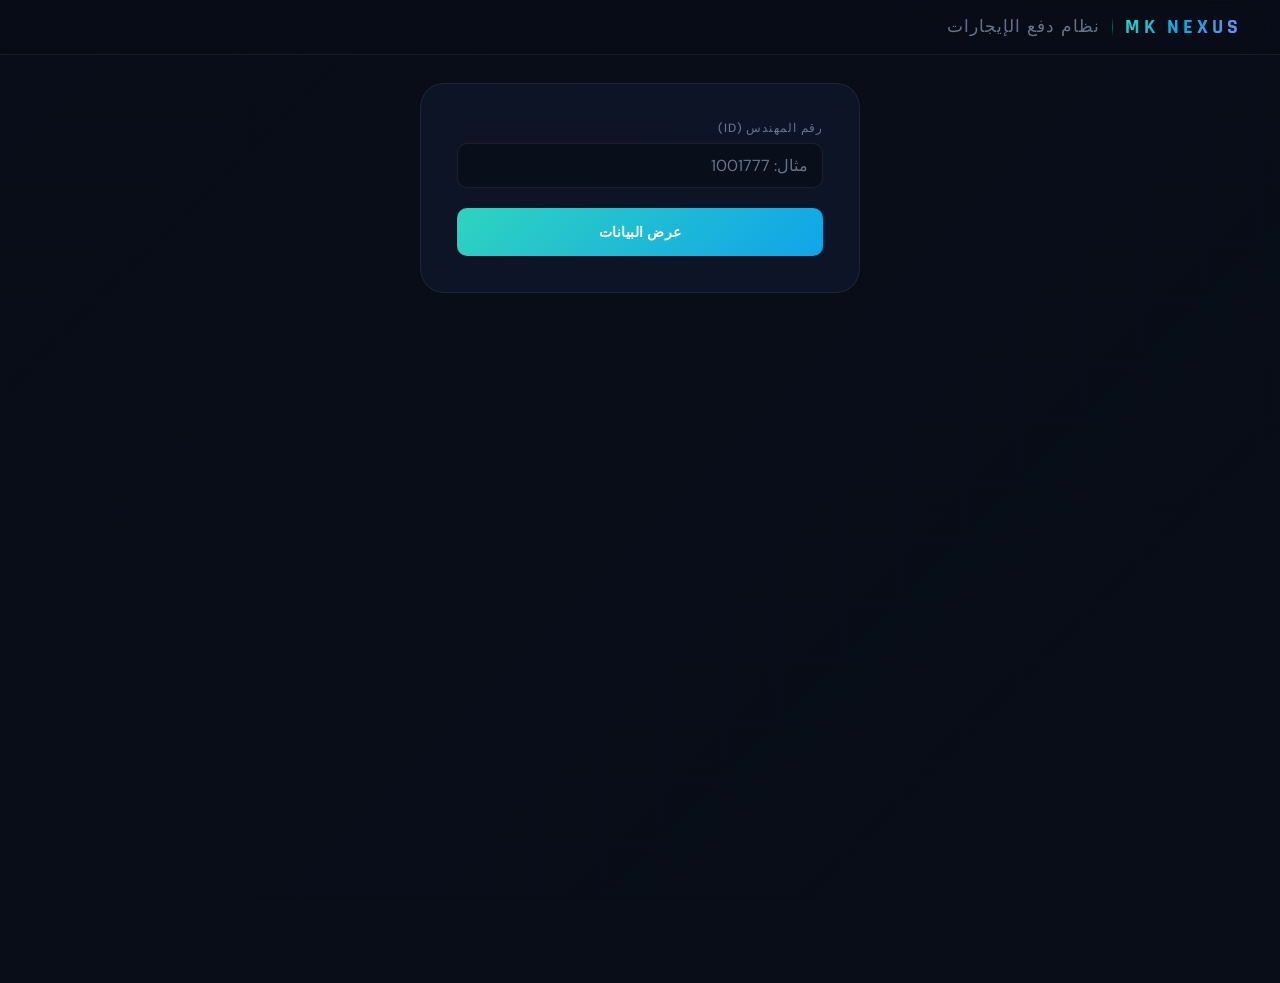
==== commit ca87643c: "Update index.html" ====
--- a/index.html
+++ b/index.html
@@ -2,10 +2,11 @@
 <html lang="ar" dir="rtl">
 <head>
 <meta charset="UTF-8">
-<meta name="viewport" content="width=device-width, initial-scale=1.0">
+<meta name="viewport" content="width=device-width, initial-scale=1.0, maximum-scale=1.0">
 <title>نظام دفع الإيجارات — MK Nexus</title>
 <link rel="stylesheet" href="mk-theme.css">
 <style>
+
 body { display:block; }
 
 .page-wrap {
@@ -20,53 +21,185 @@
   padding: clamp(22px,3vw,36px);
 }
 
-/* ── Table wrapper override ── */
-.mk-table th { white-space: nowrap; }
-.mk-table td { white-space: nowrap; }
-
-.owner-cell { color: var(--warning); font-weight:600; }
+/* ── Print button ── */
+.print-btn {
+  display: flex; align-items:center; gap:8px;
+  padding: 10px 18px; margin-bottom:20px;
+  border-radius: var(--r-sm); border:none;
+  background: linear-gradient(135deg,#0f766e,#2dd4bf);
+  color:#fff; font-weight:700; font-size:13px; cursor:pointer;
+  transition:.25s; width: fit-content;
+}
+.print-btn:hover { transform:translateY(-2px); box-shadow:0 10px 28px rgba(45,212,191,.3); }
 
 /* ── Pay button states ── */
 .pay-btn {
-  padding: 6px 14px;
-  font-size: 12px;
+  padding: 10px 20px;
+  font-size: 13px;
   background: linear-gradient(135deg, #2563eb, #38bdf8);
-  color:#fff; border:none; border-radius:8px; cursor:pointer;
-  font-weight:600; transition:.2s;
+  color:#fff; border:none; border-radius:10px; cursor:pointer;
+  font-weight:600; transition:.2s; width:100%;
+  min-height: 44px;
+  -webkit-tap-highlight-color: transparent;
 }
 .pay-btn:hover:not(.paid):not(:disabled) { transform:translateY(-1px); box-shadow:0 6px 18px rgba(37,99,235,.4); }
 .pay-btn.paid { background:linear-gradient(135deg,#16a34a,#4ade80); cursor:default; }
 .pay-btn:disabled { opacity:.5; cursor:not-allowed; }
 
-/* ── Month select in table ── */
-.mk-table .month-sel {
-  padding: 5px 8px;
-  border-radius: 8px;
-  background: rgba(8,13,24,.7);
+/* ── Month select ── */
+.month-sel {
+  padding: 10px 12px;
+  border-radius: 10px;
+  background: rgba(8,13,24,.8);
   border: 1px solid var(--border);
-  color: var(--text); font-size:13px; outline:none;
+  color: var(--text); font-size:14px; outline:none;
   transition: border-color .2s;
-}
-.mk-table .month-sel:focus { border-color: var(--accent); }
-
-/* ── Print button ── */
-.print-btn {
-  display: flex; align-items:center; gap:8px;
-  padding: 9px 18px; margin-bottom:16px;
-  border-radius: var(--r-sm); border:none;
-  background: linear-gradient(135deg,#0f766e,#2dd4bf);
-  color:#fff; font-weight:700; font-size:13px; cursor:pointer;
-  transition:.25s;
-}
-.print-btn:hover { transform:translateY(-2px); box-shadow:0 10px 28px rgba(45,212,191,.3); }
-
-/* ── Remaining days badge ── */
-.days-ok    { color:var(--success); font-weight:600; }
-.days-warn  { color:var(--warning); font-weight:600; }
-.days-crit  { color:var(--danger);  font-weight:600; }
-
-/* ── Table scroll on mobile ── */
+  width: 100%; min-height:44px;
+  -webkit-appearance: none;
+  appearance: none;
+  background-image: url("data:image/svg+xml,%3Csvg xmlns='http://www.w3.org/2000/svg' width='12' height='8' viewBox='0 0 12 8'%3E%3Cpath d='M1 1l5 5 5-5' stroke='%2364748b' stroke-width='1.5' fill='none' stroke-linecap='round'/%3E%3C/svg%3E");
+  background-repeat: no-repeat;
+  background-position: left 12px center;
+  padding-left: 32px;
+}
+.month-sel:focus { border-color: var(--accent); box-shadow: 0 0 0 3px rgba(45,212,191,.12); }
+
+/* ── Remaining days badges ── */
+.days-ok   { color:var(--success); font-weight:600; }
+.days-warn { color:var(--warning); font-weight:600; }
+.days-crit { color:var(--danger);  font-weight:600; }
+
+.owner-cell { color: var(--warning); font-weight:600; }
+
+/* ==========================================
+   DESKTOP TABLE (≥ 768px)
+   ========================================== */
 .table-scroll { overflow-x:auto; border-radius:var(--r-lg); }
+
+.mk-table th { white-space: nowrap; }
+.mk-table td { white-space: nowrap; }
+
+/* ==========================================
+   MOBILE CARDS (< 768px)
+   ========================================== */
+
+/* Hide table on mobile, show cards */
+@media (max-width: 767px) {
+  .table-scroll { display: none; }
+  .rent-cards   { display: flex; flex-direction: column; gap: 16px; }
+}
+
+/* Hide cards on desktop, show table */
+@media (min-width: 768px) {
+  .rent-cards { display: none; }
+}
+
+/* ── Single Rent Card ── */
+.rent-card {
+  background: var(--card);
+  backdrop-filter: blur(16px);
+  -webkit-backdrop-filter: blur(16px);
+  border: 1px solid var(--border);
+  border-radius: 20px;
+  padding: 20px;
+  position: relative;
+  overflow: hidden;
+  transition: border-color .3s, box-shadow .3s;
+}
+
+.rent-card::before {
+  content: '';
+  position: absolute; top:0; left:0; right:0; height:2px;
+  background: linear-gradient(90deg, transparent, var(--accent), transparent);
+  opacity: 0.5;
+}
+
+/* Card Header: office name + days badge */
+.rent-card-header {
+  display: flex;
+  justify-content: space-between;
+  align-items: flex-start;
+  gap: 12px;
+  margin-bottom: 16px;
+}
+
+.rent-card-name {
+  font-family: var(--font-d);
+  font-size: 17px;
+  font-weight: 700;
+  color: var(--text);
+  letter-spacing: 0.5px;
+  line-height: 1.3;
+}
+
+.rent-card-days {
+  font-size: 12px;
+  font-weight: 700;
+  padding: 4px 10px;
+  border-radius: 20px;
+  white-space: nowrap;
+  flex-shrink: 0;
+}
+.rent-card-days.days-ok   { background: rgba(74,222,128,.12);  color: var(--success); border: 1px solid rgba(74,222,128,.25); }
+.rent-card-days.days-warn { background: rgba(250,204,21,.1);   color: var(--warning); border: 1px solid rgba(250,204,21,.25); }
+.rent-card-days.days-crit { background: rgba(248,113,113,.12); color: var(--danger);  border: 1px solid rgba(248,113,113,.25); }
+
+/* Card Info Grid */
+.rent-card-info {
+  display: grid;
+  grid-template-columns: 1fr 1fr;
+  gap: 10px 16px;
+  margin-bottom: 16px;
+}
+
+.rent-card-field {}
+
+.rent-card-field-label {
+  font-size: 10px;
+  font-weight: 500;
+  color: var(--muted);
+  text-transform: uppercase;
+  letter-spacing: 0.7px;
+  margin-bottom: 3px;
+}
+
+.rent-card-field-value {
+  font-size: 14px;
+  color: var(--text);
+  font-weight: 500;
+}
+
+.rent-card-field-value.owner { color: var(--warning); font-weight: 600; }
+.rent-card-field-value.rent-amount {
+  font-family: var(--font-d);
+  font-size: 18px;
+  font-weight: 700;
+  color: var(--accent);
+}
+
+/* Card Divider */
+.rent-card-divider {
+  height: 1px;
+  background: var(--border);
+  margin-bottom: 16px;
+}
+
+/* Card Actions */
+.rent-card-actions {
+  display: flex;
+  flex-direction: column;
+  gap: 10px;
+}
+
+.rent-card-actions-label {
+  font-size: 11px;
+  font-weight: 500;
+  color: var(--muted);
+  text-transform: uppercase;
+  letter-spacing: 0.7px;
+  margin-bottom: 2px;
+}
+
 </style>
 </head>
 <body>
@@ -97,9 +230,12 @@
   <div class="mk-card search-card">
     <div class="mk-field">
       <label class="mk-label">رقم المهندس (ID)</label>
-      <input class="mk-input" id="engineerId" type="text" placeholder="مثال: 1001777">
+      <input class="mk-input" id="engineerId" type="text"
+             placeholder="مثال: 1001777"
+             inputmode="numeric"
+             style="font-size:16px">
     </div>
-    <button class="mk-btn" style="width:100%" onclick="loadData()">عرض البيانات</button>
+    <button class="mk-btn" style="width:100%;min-height:48px" onclick="loadData()">عرض البيانات</button>
   </div>
 
   <!-- Results -->
@@ -113,7 +249,6 @@
   <div class="mk-loader-text" id="loaderText">جاري التنفيذ...</div>
 </div>
 
-<!-- ══════════ SCRIPT (unchanged logic) ══════════ -->
 <script>
 const API_URL = "https://script.google.com/macros/s/AKfycbymN-eiB6AR8LsK31ssWhYtCSq7uzk2qYU3LVLKkx1HM_OhRxa7zC10zFmj47zFDsaAUg/exec";
 let lastPaidMonth = null;
@@ -151,18 +286,20 @@
 
   fetch(API_URL+"?action=getAssets&engineerId="+id)
     .then(r=>r.json())
-    .then(d=>{ hideLoader(); renderTable(d.assets||d); })
+    .then(d=>{ hideLoader(); renderResults(d.assets||d); })
     .catch(()=>{ hideLoader(); alert("خطأ في الاتصال"); });
 }
 
-function renderTable(data){
+function renderResults(data){
   const result = document.getElementById("result");
   if(!data||!data.length){
     result.innerHTML='<p style="text-align:center;color:var(--muted);padding:40px">لا توجد بيانات</p>';
     return;
   }
+
   const monthsList = generateMonths(2025,12,13);
 
+  // ── Build Desktop Table ──────────────────────────
   let rows = "";
   data.forEach(i=>{
     const key = i.assetName.replace(/\s/g,"_");
@@ -178,21 +315,18 @@
       <td class="${dc}">${i.remainingDays}</td>
       <td class="owner-cell">${i.ownerName}</td>
       <td>
-        <select class="month-sel" id="m_${key}">
+        <select class="month-sel" id="mt_${key}">
           <option value="">اختر</option>
           ${monthsList.map(m=>`<option value="${m}">${m}</option>`).join("")}
         </select>
       </td>
       <td>
-        <button class="pay-btn" onclick='payNow(this,${JSON.stringify(i)})'>دفع</button>
+        <button class="pay-btn" style="width:auto;padding:6px 14px" onclick='payNow(this,${JSON.stringify(i)},"mt")'>دفع</button>
       </td>
     </tr>`;
   });
 
-  result.innerHTML = `
-    <button class="print-btn" onclick="printReceipts()">
-      🖨️ تحميل ملف الإيصالات
-    </button>
+  const desktopTable = `
     <div class="table-scroll">
       <div class="mk-table-wrap">
         <table class="mk-table">
@@ -207,11 +341,80 @@
         </table>
       </div>
     </div>`;
-}
-
-function payNow(btn,item){
-  const month = document.getElementById("m_"+item.assetName.replace(/\s/g,"_")).value;
+
+  // ── Build Mobile Cards ───────────────────────────
+  let cards = "";
+  data.forEach(i=>{
+    const key = i.assetName.replace(/\s/g,"_");
+    const dc  = daysClass(i.remainingDays);
+    const daysLabel = parseInt(i.remainingDays) > 0
+      ? `${i.remainingDays} يوم متبقي`
+      : `منتهي`;
+
+    cards += `
+    <div class="rent-card">
+      <div class="rent-card-header">
+        <div class="rent-card-name">${i.assetName}</div>
+        <div class="rent-card-days ${dc}">${daysLabel}</div>
+      </div>
+
+      <div class="rent-card-info">
+        <div class="rent-card-field">
+          <div class="rent-card-field-label">الموقع</div>
+          <div class="rent-card-field-value">${i.location}</div>
+        </div>
+        <div class="rent-card-field">
+          <div class="rent-card-field-label">النوع</div>
+          <div class="rent-card-field-value">${i.assetType}</div>
+        </div>
+        <div class="rent-card-field">
+          <div class="rent-card-field-label">الإيجار الشهري</div>
+          <div class="rent-card-field-value rent-amount">${i.monthlyRent}</div>
+        </div>
+        <div class="rent-card-field">
+          <div class="rent-card-field-label">المالك</div>
+          <div class="rent-card-field-value owner">${i.ownerName}</div>
+        </div>
+        <div class="rent-card-field">
+          <div class="rent-card-field-label">بداية العقد</div>
+          <div class="rent-card-field-value">${formatDate(i.contractStart)}</div>
+        </div>
+        <div class="rent-card-field">
+          <div class="rent-card-field-label">نهاية العقد</div>
+          <div class="rent-card-field-value">${formatDate(i.contractEnd)}</div>
+        </div>
+      </div>
+
+      <div class="rent-card-divider"></div>
+
+      <div class="rent-card-actions">
+        <div class="rent-card-actions-label">اختر الشهر وادفع</div>
+        <select class="month-sel" id="mc_${key}">
+          <option value="">اختر الشهر</option>
+          ${monthsList.map(m=>`<option value="${m}">${m}</option>`).join("")}
+        </select>
+        <button class="pay-btn" onclick='payNow(this,${JSON.stringify(i)},"mc")'>💳 دفع الإيجار</button>
+      </div>
+    </div>`;
+  });
+
+  const mobileCards = `<div class="rent-cards">${cards}</div>`;
+
+  result.innerHTML = `
+    <button class="print-btn" onclick="printReceipts()">
+      🖨️ تحميل ملف الإيصالات
+    </button>
+    ${desktopTable}
+    ${mobileCards}
+  `;
+}
+
+// prefix: "mt" = table select, "mc" = card select
+function payNow(btn, item, prefix){
+  const key   = item.assetName.replace(/\s/g,"_");
+  const month = document.getElementById(prefix+"_"+key).value;
   if(!month){ alert("اختر الشهر"); return; }
+
   btn.disabled=true;
   showLoader("جاري تسجيل الدفع...");
 
@@ -253,6 +456,11 @@
   })
   .catch(()=>{ hideLoader(); alert("تعذر فتح ملف الإيصالات"); });
 }
+
+// Enter key support
+document.addEventListener("keydown", e => {
+  if(e.key === "Enter") loadData();
+});
 </script>
 </body>
 </html>
